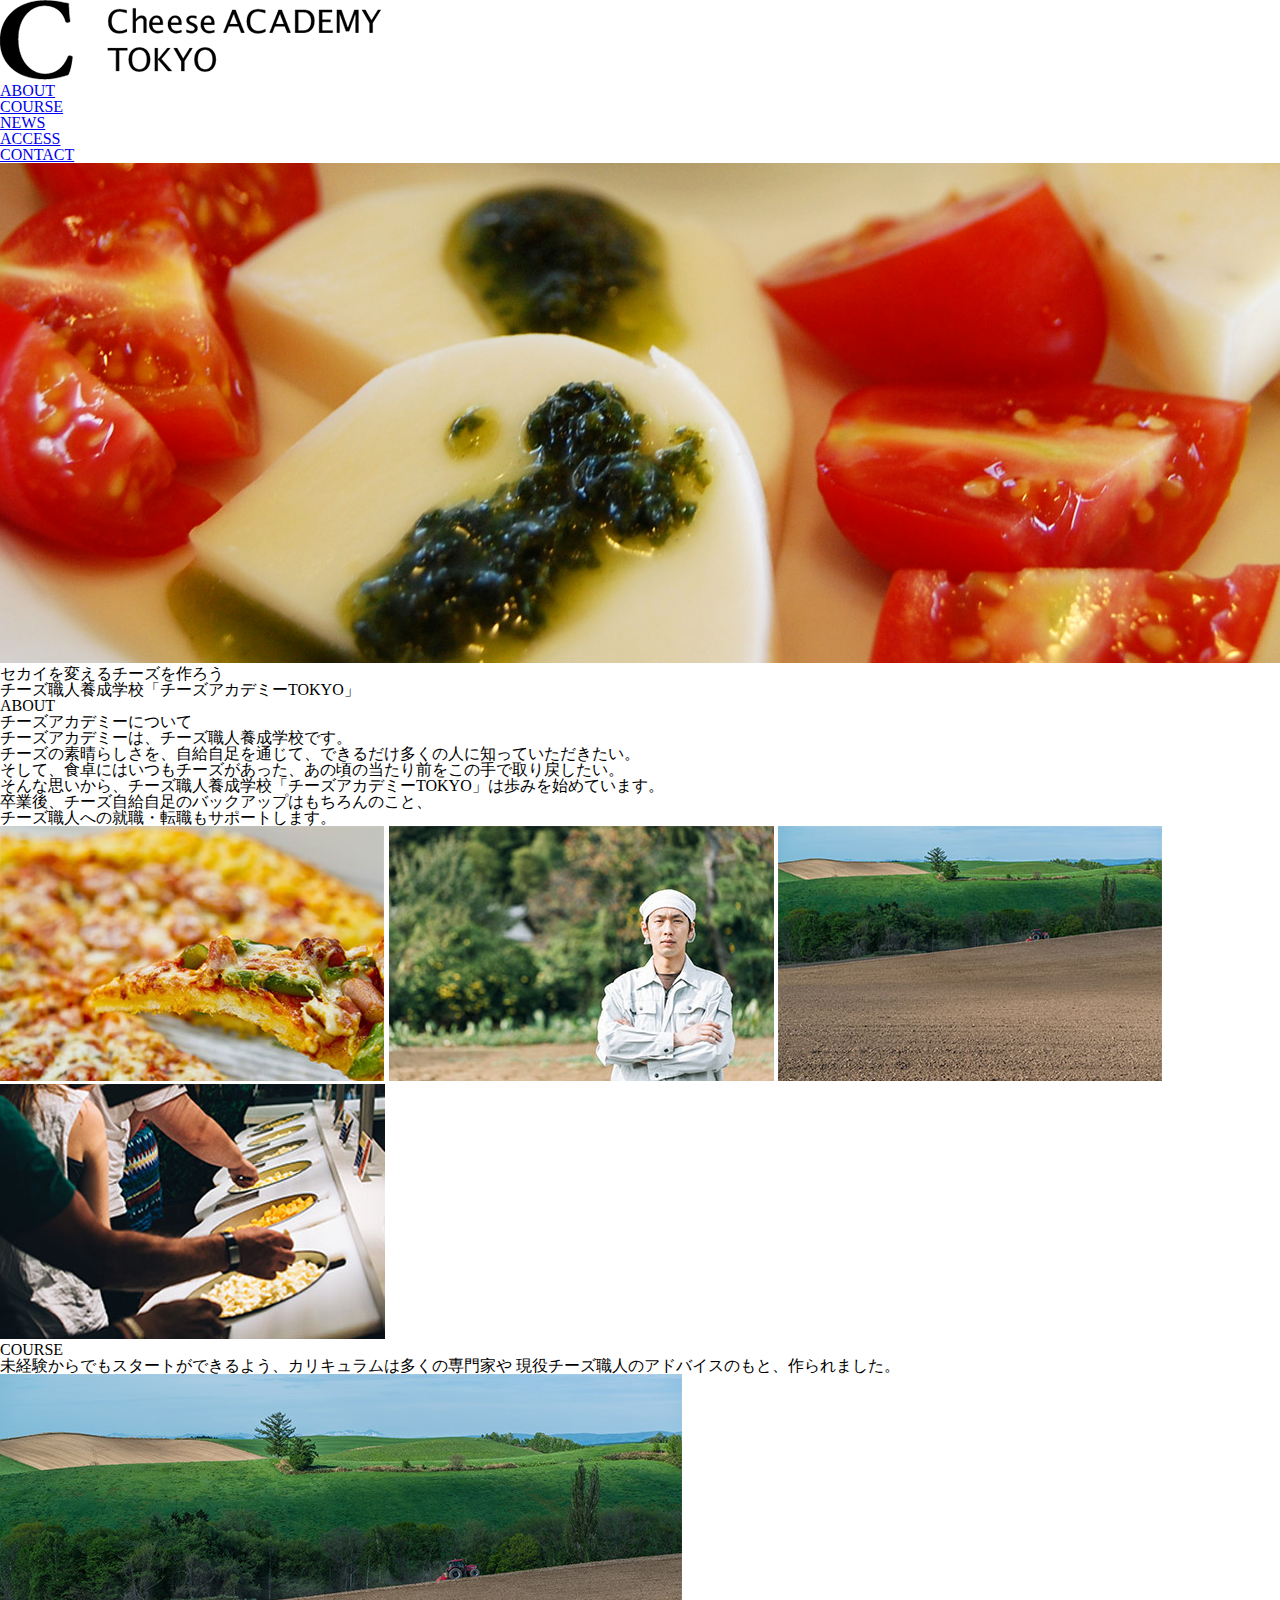
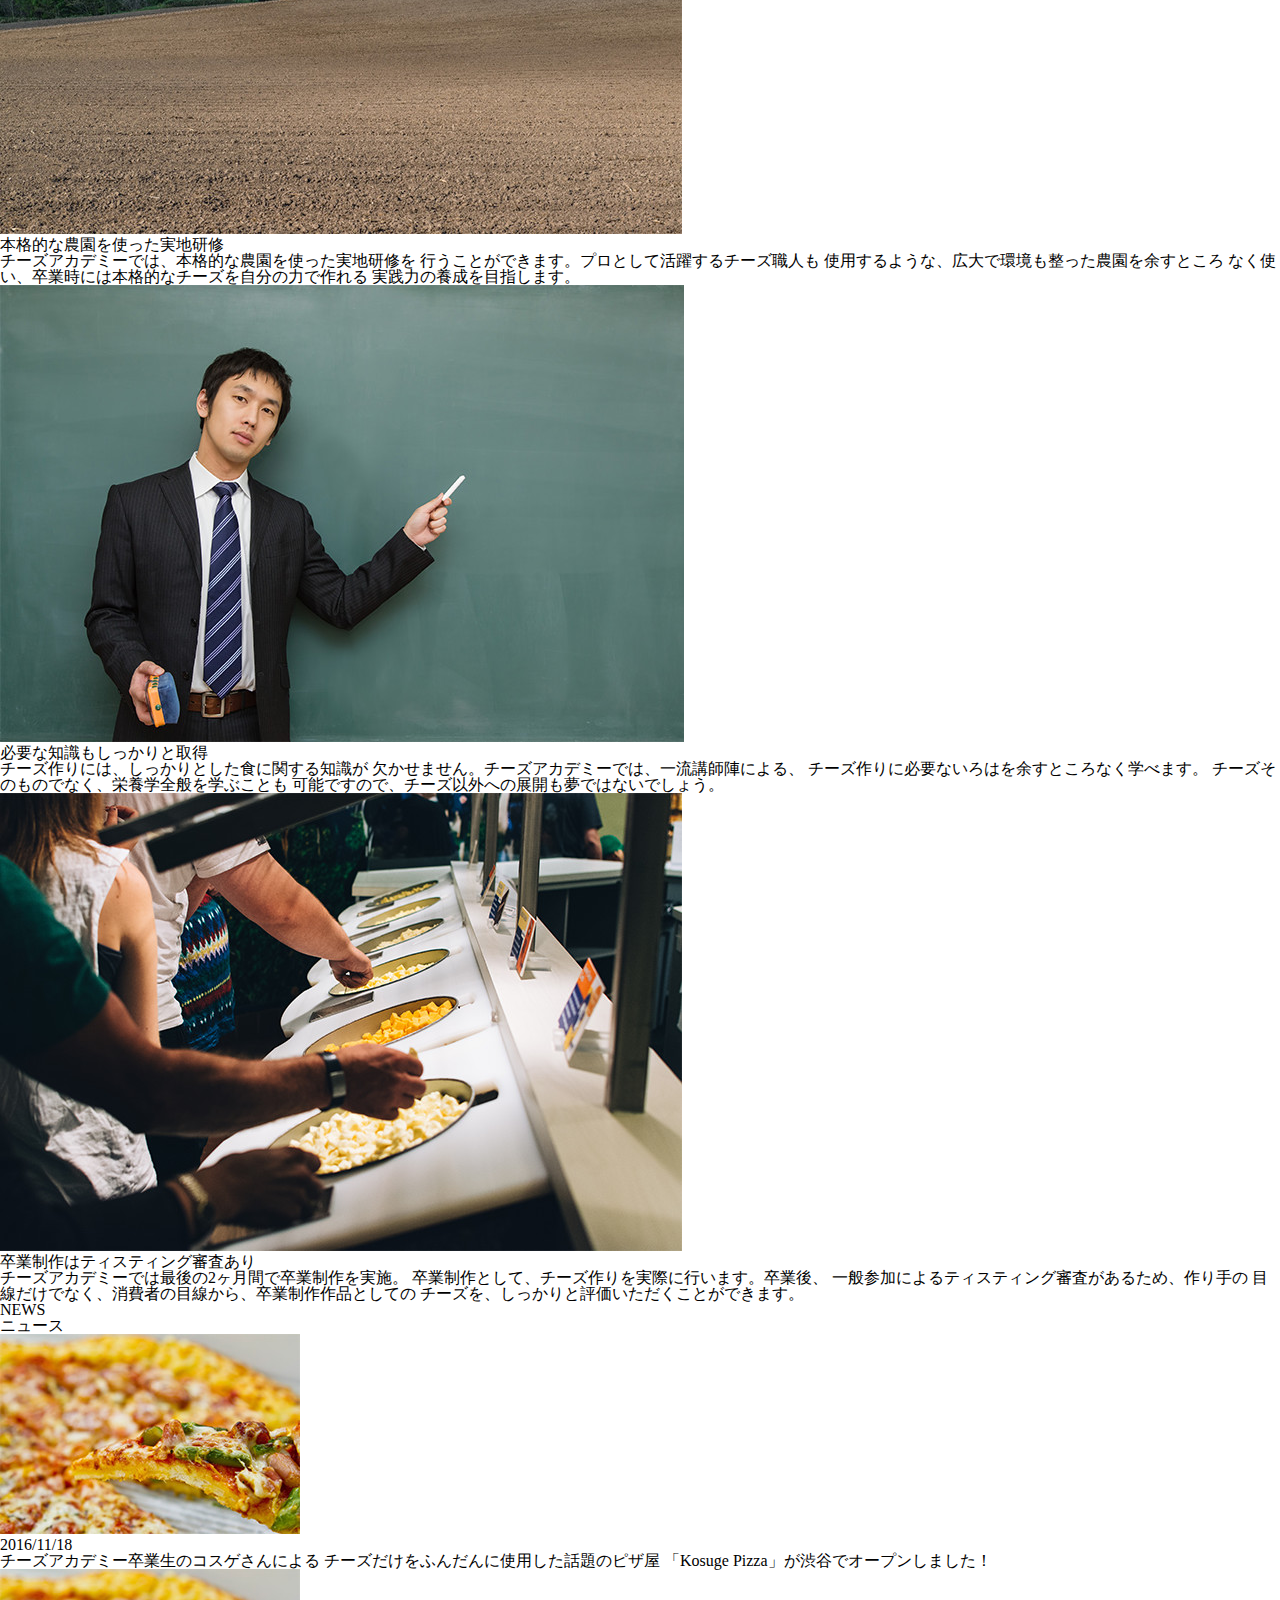
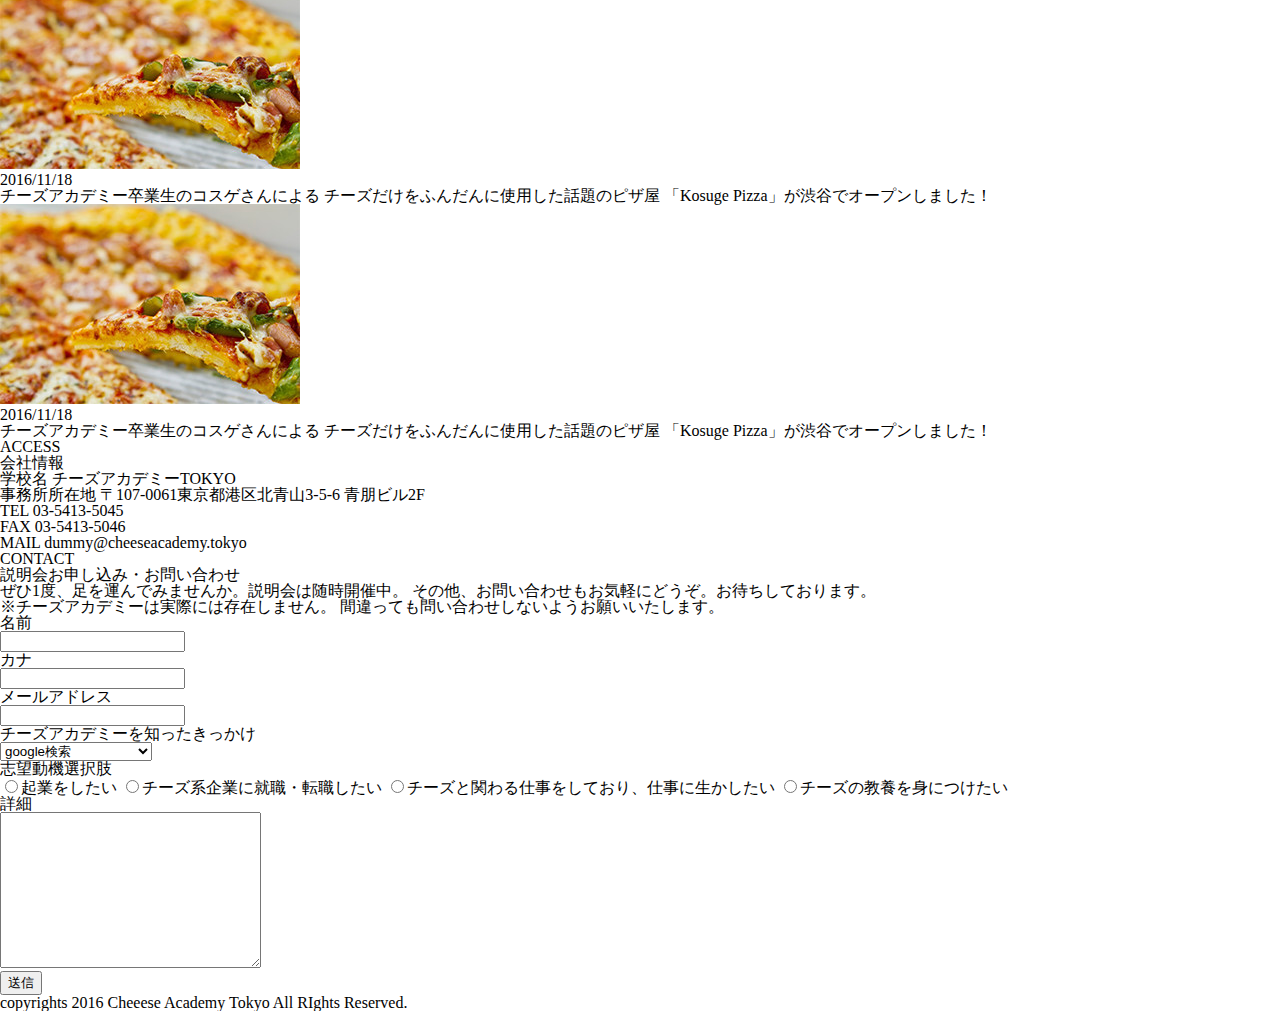
==== html_ohki_04/index.html @ 46105f8a "【チーズアカデミー】作成中_20211128" ====
<!DOCTYPE html>
<html lang="ja">
  <!-- 最初の設定は終わっています　必要な方は触ってください -->

  <head>
    <meta charset="UTF-8" />
    <meta name="viewport" content="width=device-width, initial-scale=1.0" />
    <meta http-equiv="X-UA-Compatible" content="ie=edge" />
    <title>チーズアカデミー</title>
    <link rel="stylesheet" href="css/reset.css" />
    <link rel="stylesheet" href="css/style.css" />
  </head>
  <!-- 最初の設定は終わっています　必要な方は触ってください -->

  <body>
    <header>
      <img src="img/header_logo.png" alt="サイトロゴ" />
      <nav>
        <ul>
          <li><a href="#ABOUT">ABOUT</a></li>
          <li><a href="#COURSE">COURSE</a></li>
          <li><a href="#NEWS">NEWS</a></li>
          <li><a href="#ACCESS">ACCESS</a></li>
          <li><a href="#CONTACT">CONTACT</a></li>
        </ul>
      </nav>
    </header>

    <main>
      <section id="top">
        <img src="img/mainbg.png" alt="TOP画像" />
        <h1>セカイを変えるチーズを作ろう</h1>
        <h2>チーズ職人養成学校「チーズアカデミーTOKYO」</h2>
      </section>

      <section id="ABOUT">
        <h3>ABOUT</h3>

        <h4>チーズアカデミーについて</h4>

        <p>チーズアカデミーは、チーズ職人養成学校です。</p>
        <p>
          チーズの素晴らしさを、自給自足を通じて、できるだけ多くの人に知っていただきたい。
        </p>
        <p>
          そして、食卓にはいつもチーズがあった、あの頃の当たり前をこの手で取り戻したい。
        </p>
        <p>
          そんな思いから、チーズ職人養成学校「チーズアカデミーTOKYO」は歩みを始めています。
        </p>
        <p>卒業後、チーズ自給自足のバックアップはもちろんのこと、</p>
        <p>チーズ職人への就職・転職もサポートします。</p>

        <img src="img/about_04.jpg" alt="" />
        <img src="img/about_03.jpg" alt="" />
        <img src="img/about_02.jpg" alt="" />
        <img src="img/about_01.jpg" alt="" />
      </section>

      <section id="COURSE">
        <h3>COURSE</h3>
        <p>
          未経験からでもスタートができるよう、カリキュラムは多くの専門家や
          現役チーズ職人のアドバイスのもと、作られました。
        </p>
        <img src="img/course_01.jpg" alt="" />
        <h3>本格的な農園を使った実地研修</h3>
        <p>
          チーズアカデミーでは、本格的な農園を使った実地研修を
          行うことができます。プロとして活躍するチーズ職人も
          使用するような、広大で環境も整った農園を余すところ
          なく使い、卒業時には本格的なチーズを自分の力で作れる
          実践力の養成を目指します。
        </p>

        <img src="img/course_02.jpg" alt="" />
        <h3>必要な知識もしっかりと取得</h3>
        <p>
          チーズ作りには、しっかりとした食に関する知識が
          欠かせません。チーズアカデミーでは、一流講師陣による、
          チーズ作りに必要ないろはを余すところなく学べます。
          チーズそのものでなく、栄養学全般を学ぶことも
          可能ですので、チーズ以外への展開も夢ではないでしょう。
        </p>

        <img src="img/course_03.jpg" alt="" />
        <h3>卒業制作はティスティング審査あり</h3>
        <p>
          チーズアカデミーでは最後の2ヶ月間で卒業制作を実施。
          卒業制作として、チーズ作りを実際に行います。卒業後、
          一般参加によるティスティング審査があるため、作り手の
          目線だけでなく、消費者の目線から、卒業制作作品としての
          チーズを、しっかりと評価いただくことができます。
        </p>
      </section>

      <section id="NEWS">
        <h3>NEWS</h3>
        <h4>ニュース</h4>

        <img src="img/news_img.jpg" alt="" />
        <p>2016/11/18</p>
        <p>
          チーズアカデミー卒業生のコスゲさんによる
          チーズだけをふんだんに使用した話題のピザ屋 「Kosuge
          Pizza」が渋谷でオープンしました！
        </p>

        <img src="img/news_img.jpg" alt="" />
        <p>2016/11/18</p>
        <p>
          チーズアカデミー卒業生のコスゲさんによる
          チーズだけをふんだんに使用した話題のピザ屋 「Kosuge
          Pizza」が渋谷でオープンしました！
        </p>

        <img src="img/news_img.jpg" alt="" />
        <p>2016/11/18</p>
        <p>
          チーズアカデミー卒業生のコスゲさんによる
          チーズだけをふんだんに使用した話題のピザ屋 「Kosuge
          Pizza」が渋谷でオープンしました！
        </p>
      </section>

      <section id="ACCESS">
        <h3>ACCESS</h3>
        <h4>会社情報</h4>
        <ul>
          <li>学校名 チーズアカデミーTOKYO</li>
          <li>事務所所在地 〒107-0061東京都港区北青山3-5-6 青朋ビル2F</li>
          <li>TEL 03-5413-5045</li>
          <li>FAX 03-5413-5046</li>
          <li>MAIL dummy@cheeseacademy.tokyo</li>
        </ul>
      </section>

      <section id="CONTACT">
        <h3>CONTACT</h3>
        <h4>説明会お申し込み・お問い合わせ</h4>

        <p>
          ぜひ1度、足を運んでみませんか。説明会は随時開催中。
          その他、お問い合わせもお気軽にどうぞ。お待ちしております。
        </p>

        <p>
          ※チーズアカデミーは実際には存在しません。
          間違っても問い合わせしないようお願いいたします。
        </p>

        <form action="#" method="post">
          <dl>
            <dd>名前</dd>
            <dt><input type="text" name="name" /></dt>
            <dd>カナ</dd>
            <dt><input type="text" name="kana" /></dt>
            <dd>メールアドレス</dd>
            <dt><input type="email" name="email" /></dt>
            <dd>チーズアカデミーを知ったきっかけ</dd>
            <dt>
              <select name="選択して下さい" id="選択して下さい">
                <option value="google検索">google検索</option>
                <option value="SNS">SNS</option>
                <option value="紹介">紹介</option>
                <option value="たまたま通りかかった">
                  たまたま通りかかった
                </option>
                <option value="その他">その他</option>
              </select>
            </dt>
            <dd>志望動機選択肢</dd>
            <dt>
              <label for="kigyou"
                ><input
                  type="radio"
                  name="kind"
                  id="kigyou"
                  value="起業をしたい"
                />起業をしたい</label
              >
              <label for="syuusyoku"
                ><input
                  type="radio"
                  name="kind"
                  id="syuusyoku"
                  value="チーズ系企業に就職・転職したい"
                />チーズ系企業に就職・転職したい</label
              >
              <label for="ikasu"
                ><input
                  type="radio"
                  name="kind"
                  id="ikasu"
                  value="チーズと関わる仕事をしており、仕事に生かしたい"
                />チーズと関わる仕事をしており、仕事に生かしたい</label
              >
              <label for="kyouyou"
                ><input
                  type="radio"
                  name="kind"
                  id="kyouyou"
                  value="チーズの教養を身につけたい"
                />チーズの教養を身につけたい</label
              >
            </dt>
            <dd>詳細</dd>
            <dt>
              <textarea
                name="detail"
                id="detail"
                cols="30"
                rows="10"
              ></textarea>
            </dt>
          </dl>
          <input type="submit" value="送信" />
        </form>
      </section>
    </main>

    <fooer>
      <small>copyrights 2016 Cheeese Academy Tokyo All RIghts Reserved.</small>
    </fooer>
  </body>
</html>
---- html_ohki_04/css/style.css ----
/* ここから下に記載していく */
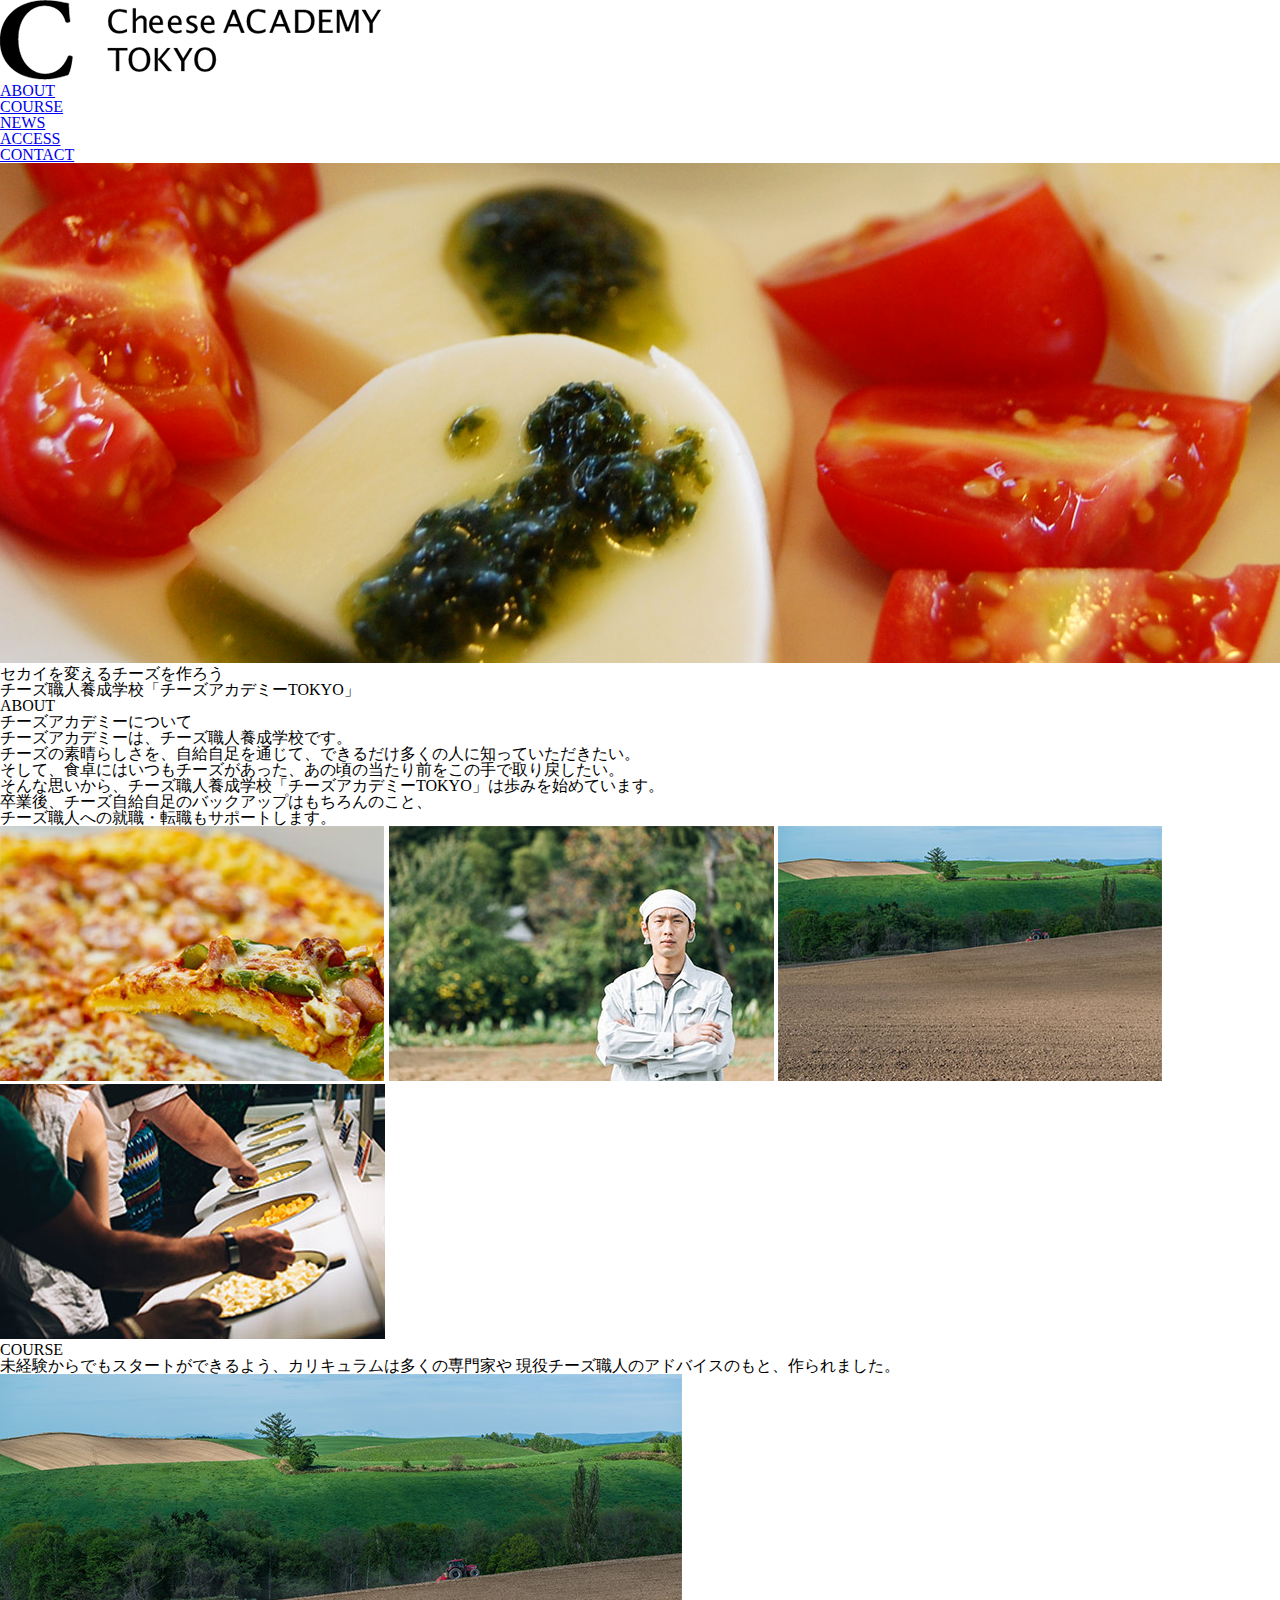
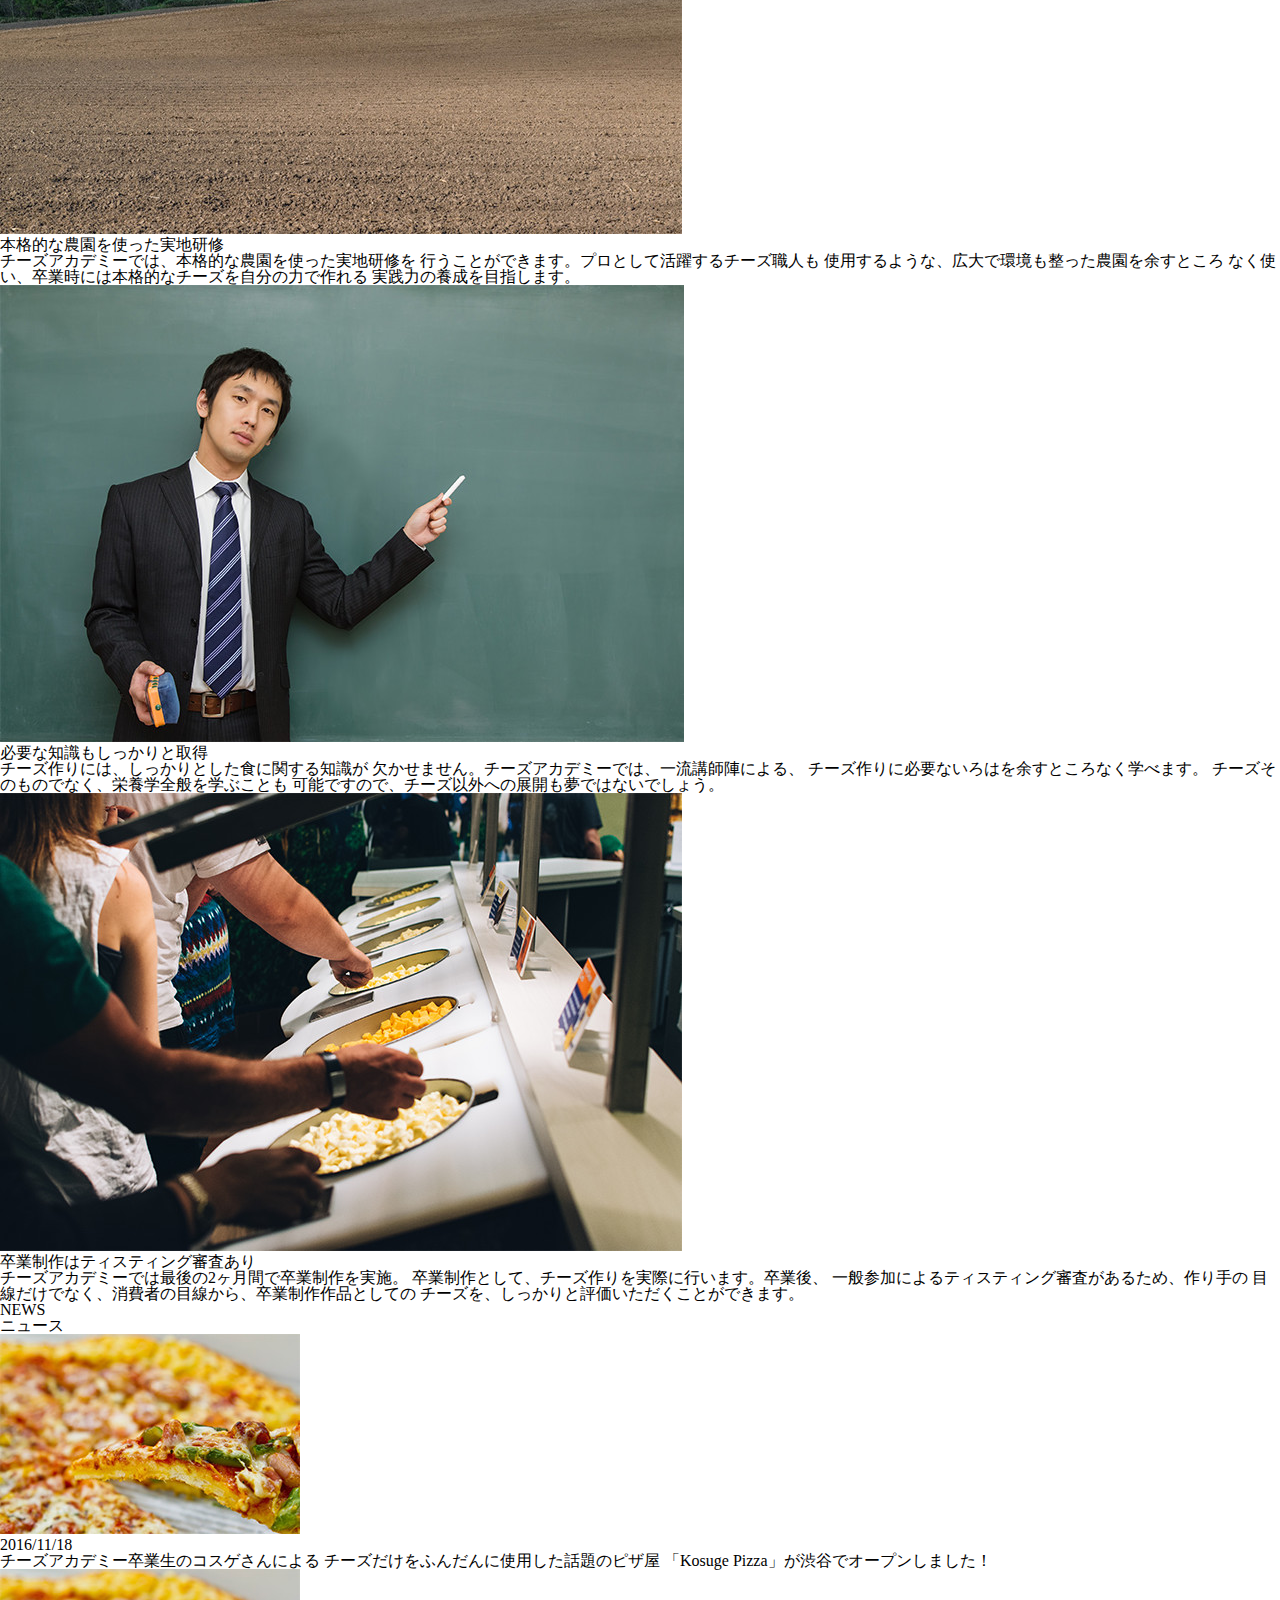
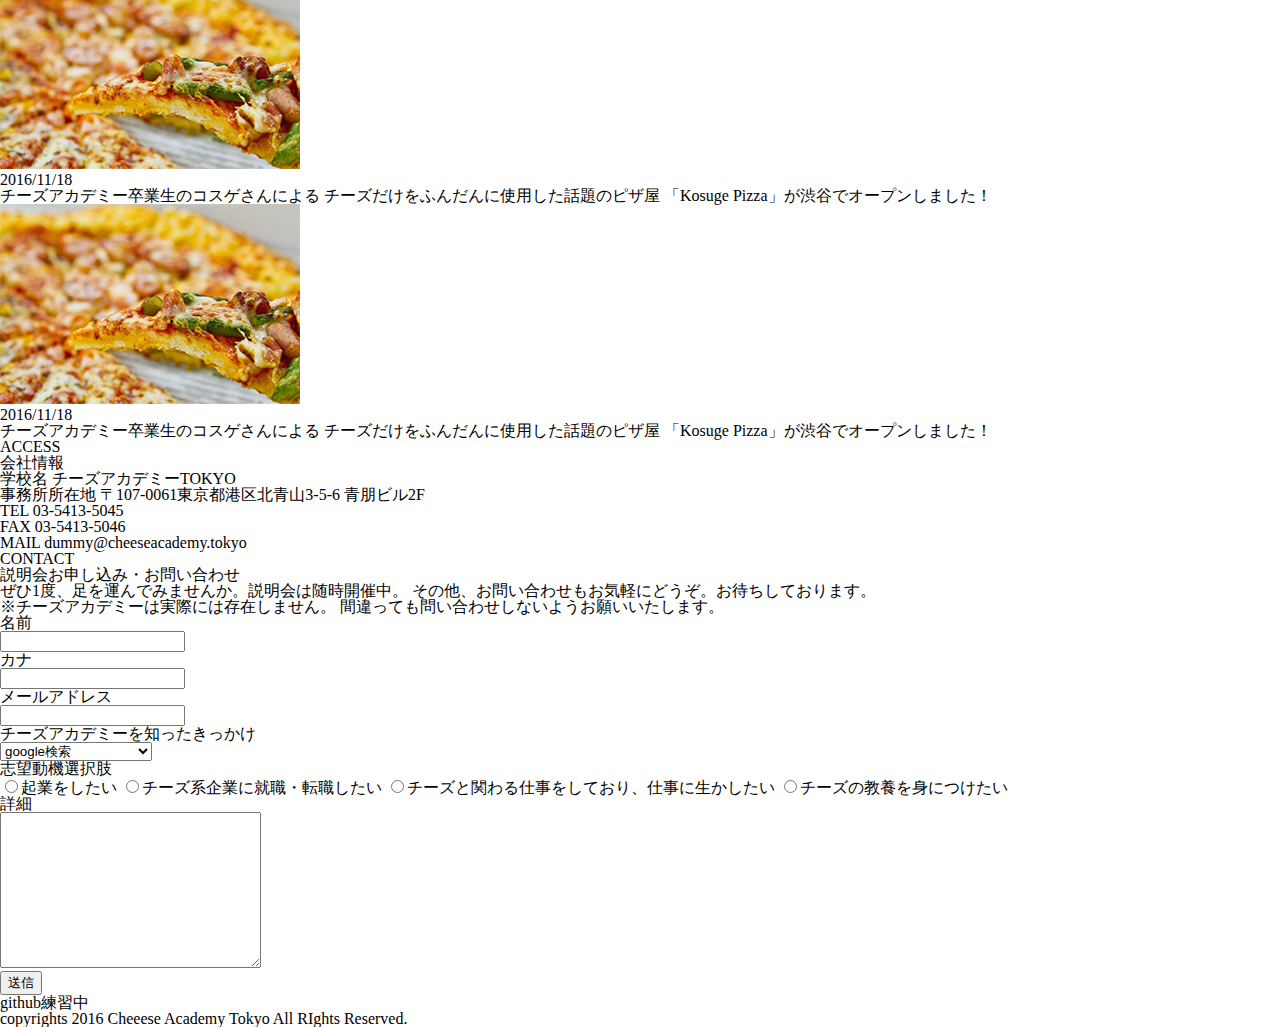
==== commit 65d90b2f: "github練習" ====
--- a/html_ohki_04/index.html
+++ b/html_ohki_04/index.html
@@ -219,6 +219,8 @@
       </section>
     </main>
 
+    <h1>github練習中</h1>
+
     <fooer>
       <small>copyrights 2016 Cheeese Academy Tokyo All RIghts Reserved.</small>
     </fooer>
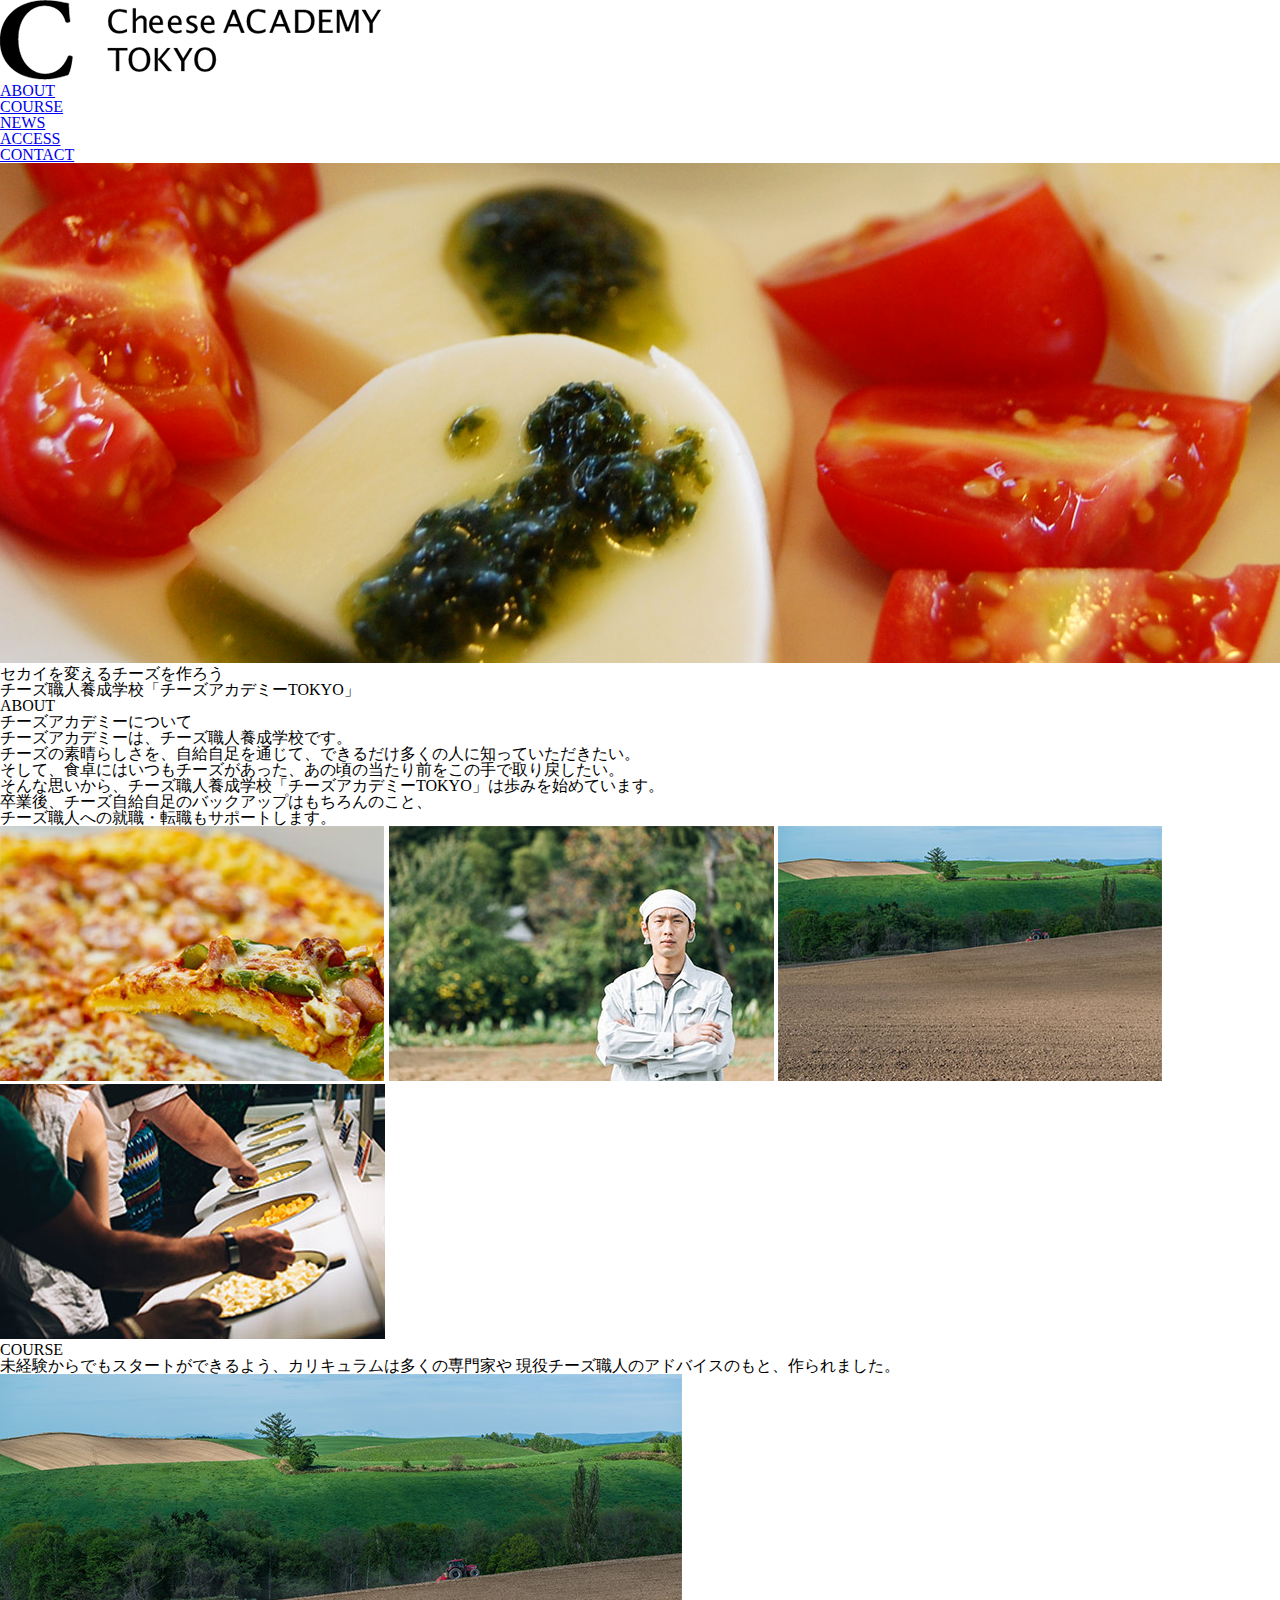
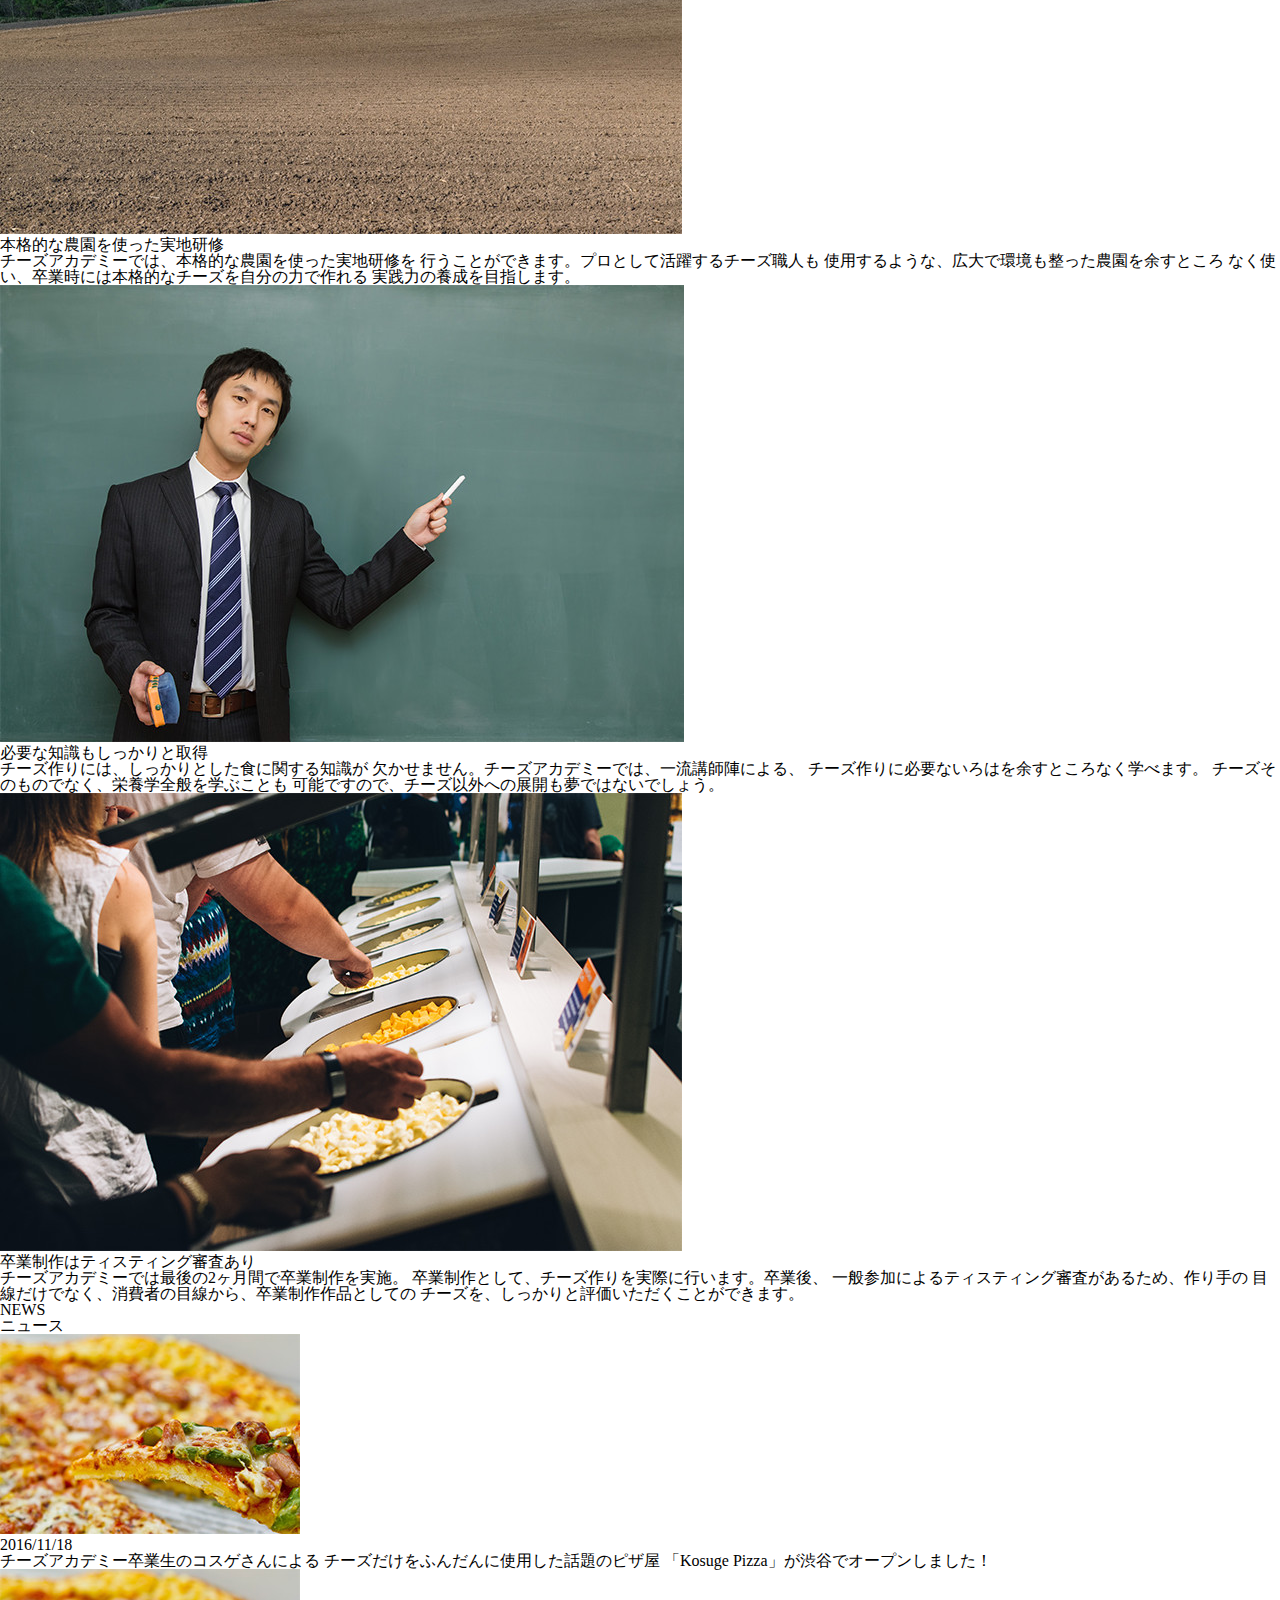
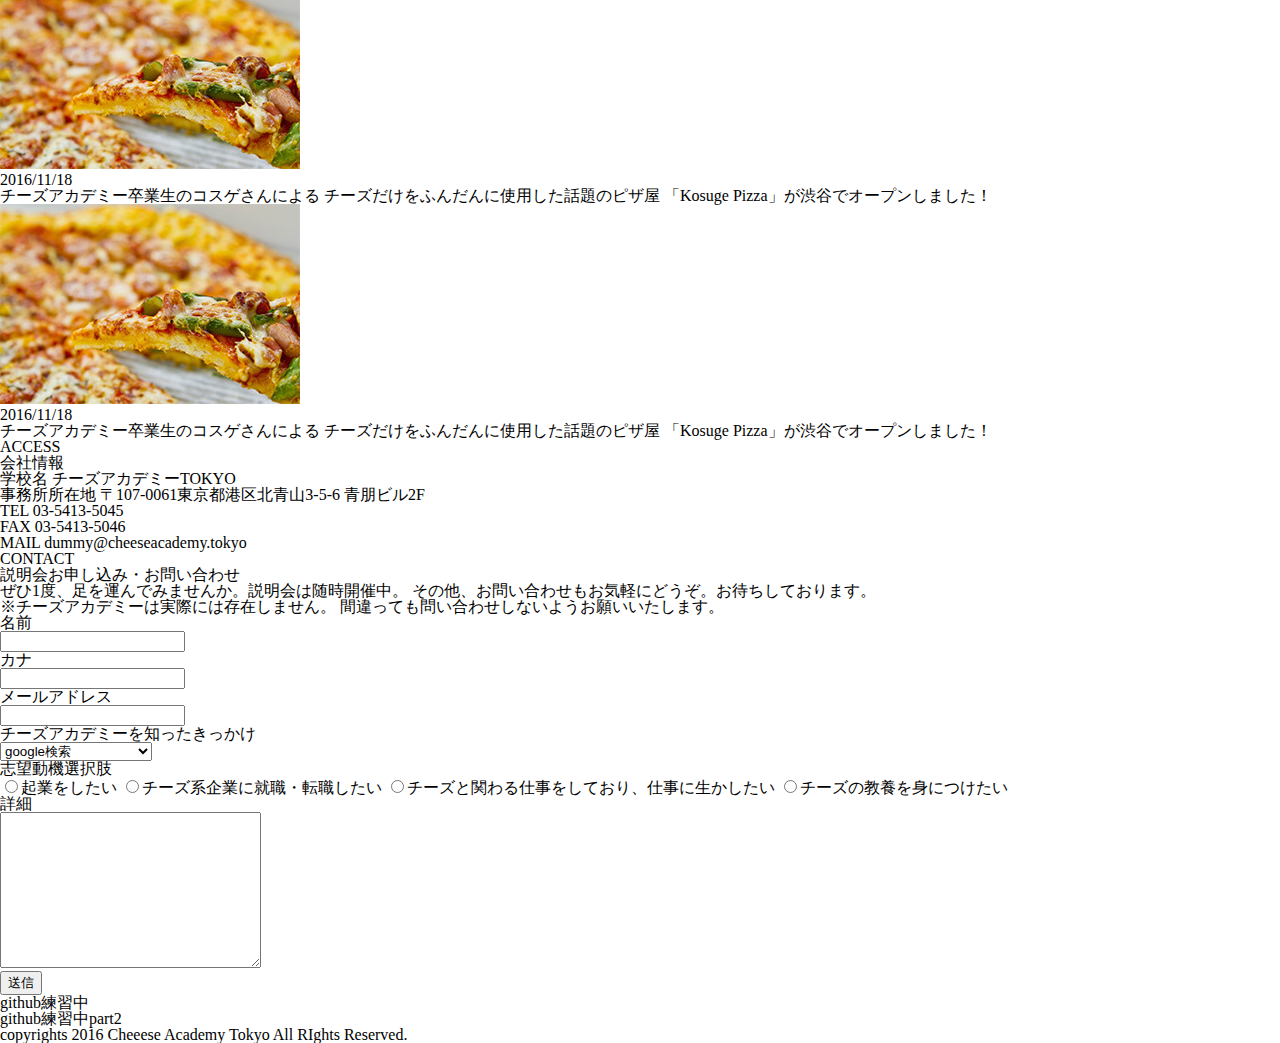
==== commit a14ef01d: "github練習中part2" ====
--- a/html_ohki_04/index.html
+++ b/html_ohki_04/index.html
@@ -221,6 +221,8 @@
 
     <h1>github練習中</h1>
 
+    <h2>github練習中part2</h2>
+
     <fooer>
       <small>copyrights 2016 Cheeese Academy Tokyo All RIghts Reserved.</small>
     </fooer>
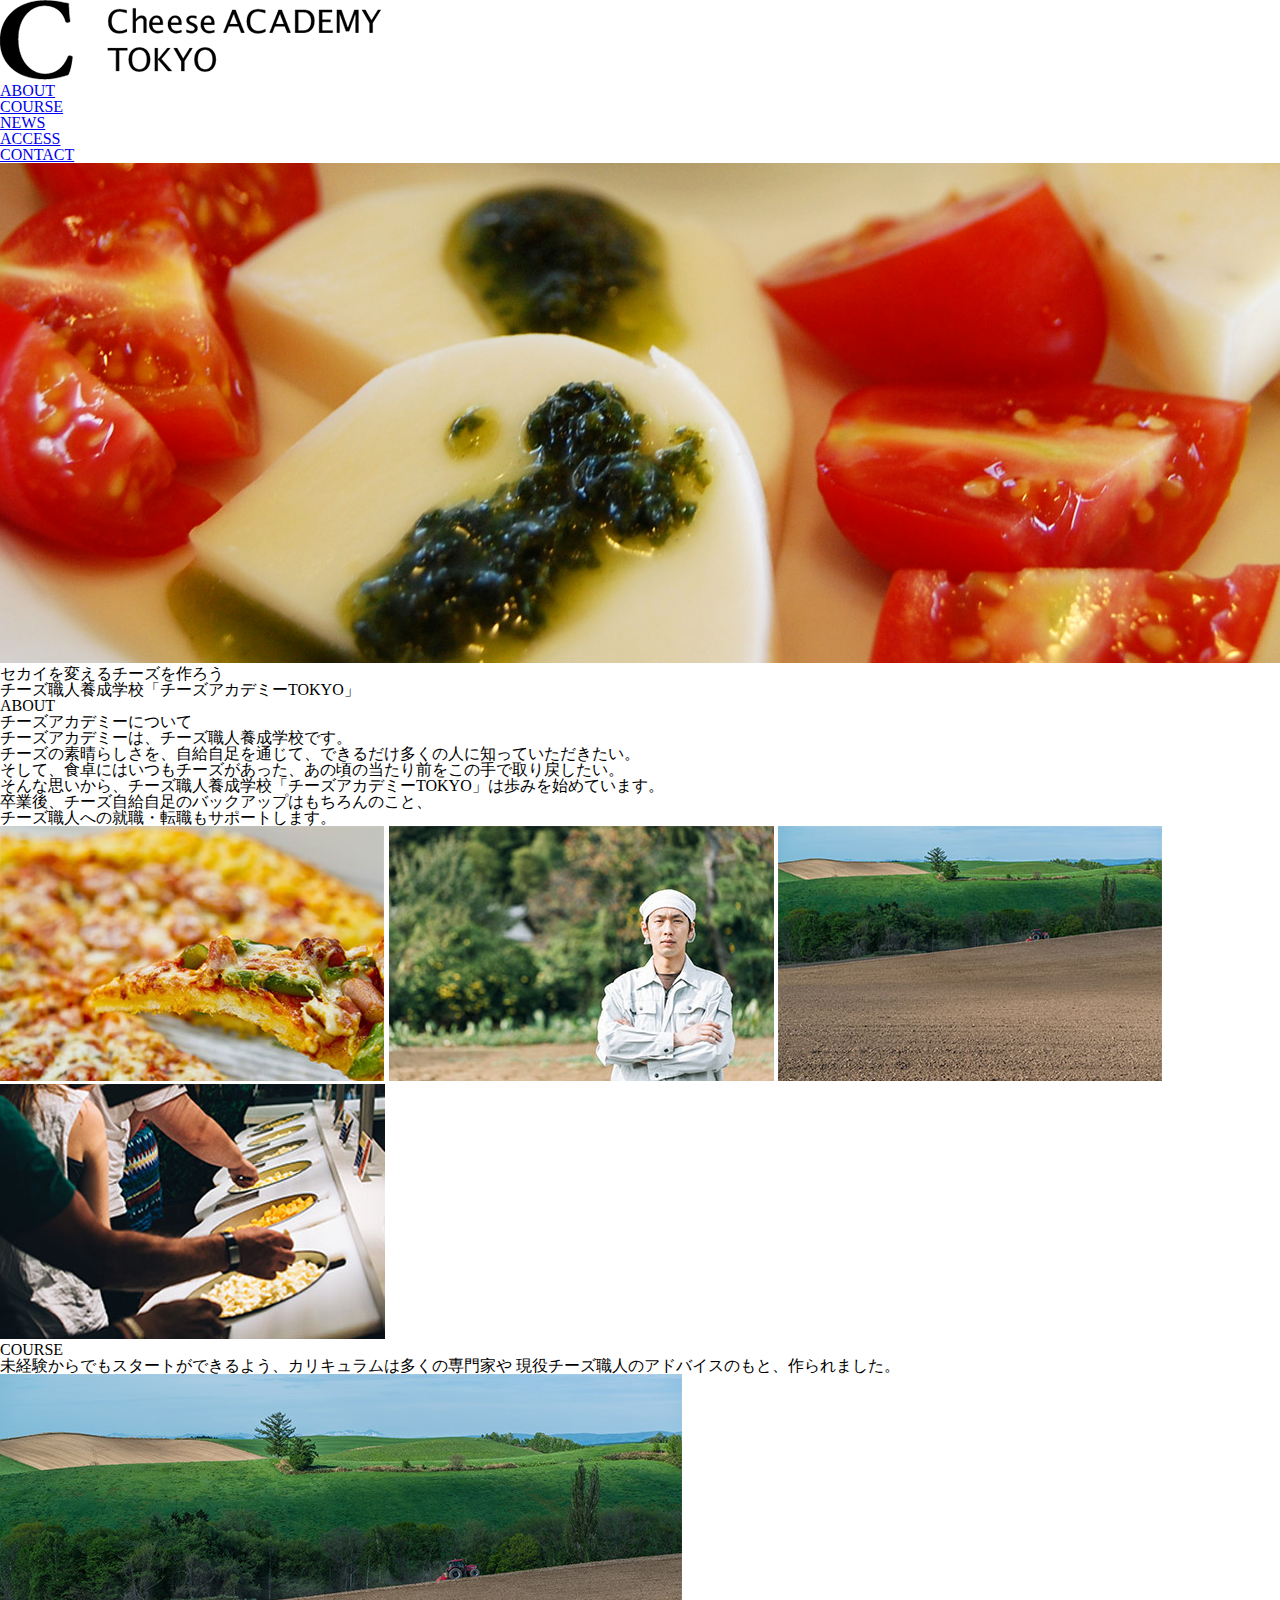
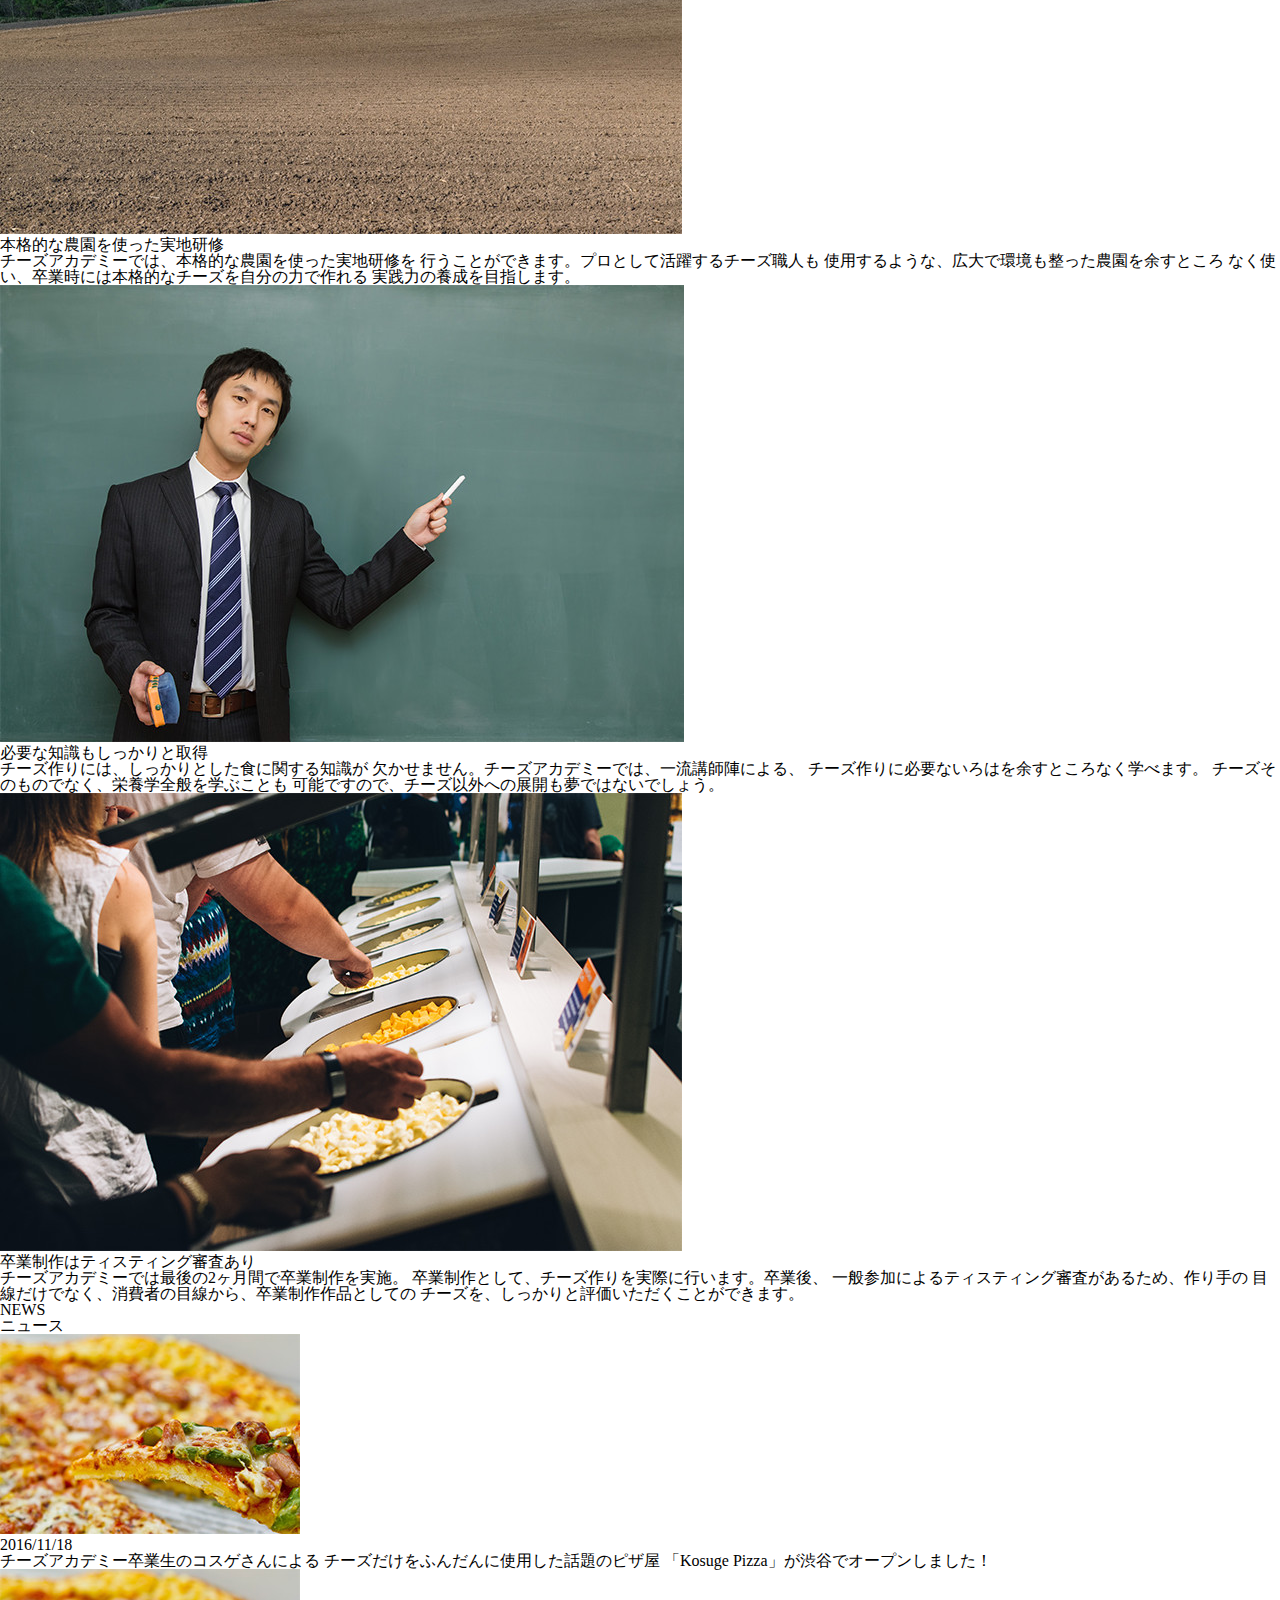
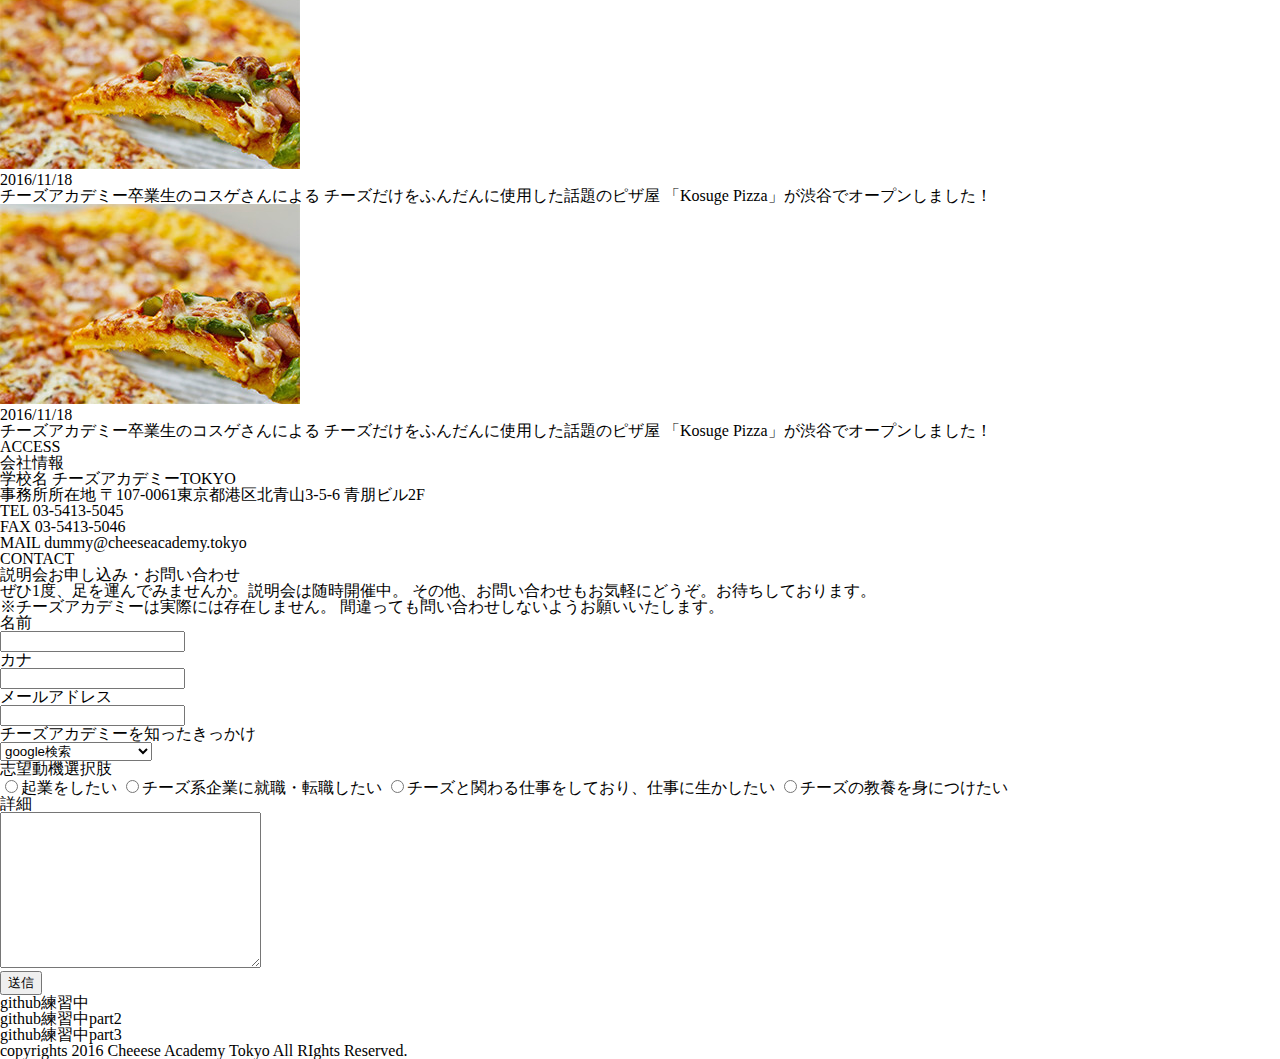
==== commit da5abaee: "github練習中part3" ====
--- a/html_ohki_04/index.html
+++ b/html_ohki_04/index.html
@@ -223,6 +223,8 @@
 
     <h2>github練習中part2</h2>
 
+    <h3>github練習中part3</h3>
+
     <fooer>
       <small>copyrights 2016 Cheeese Academy Tokyo All RIghts Reserved.</small>
     </fooer>
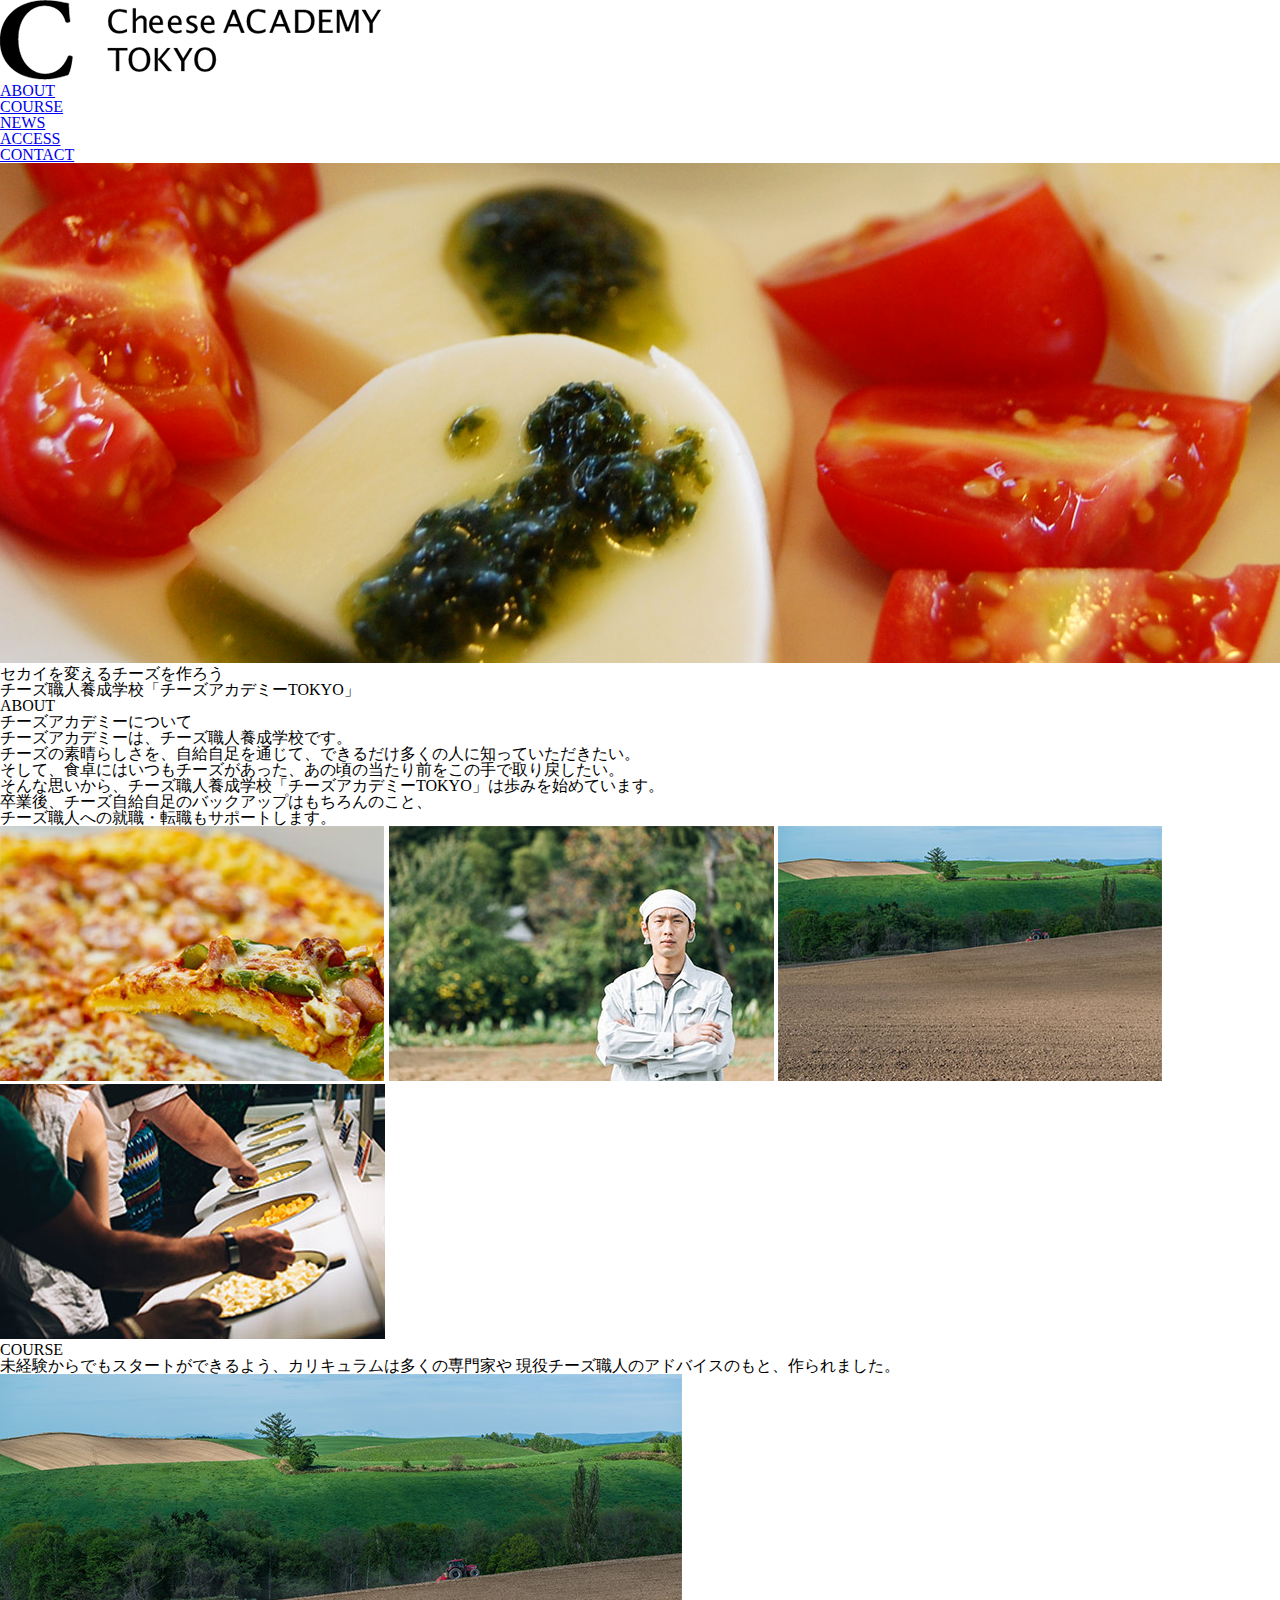
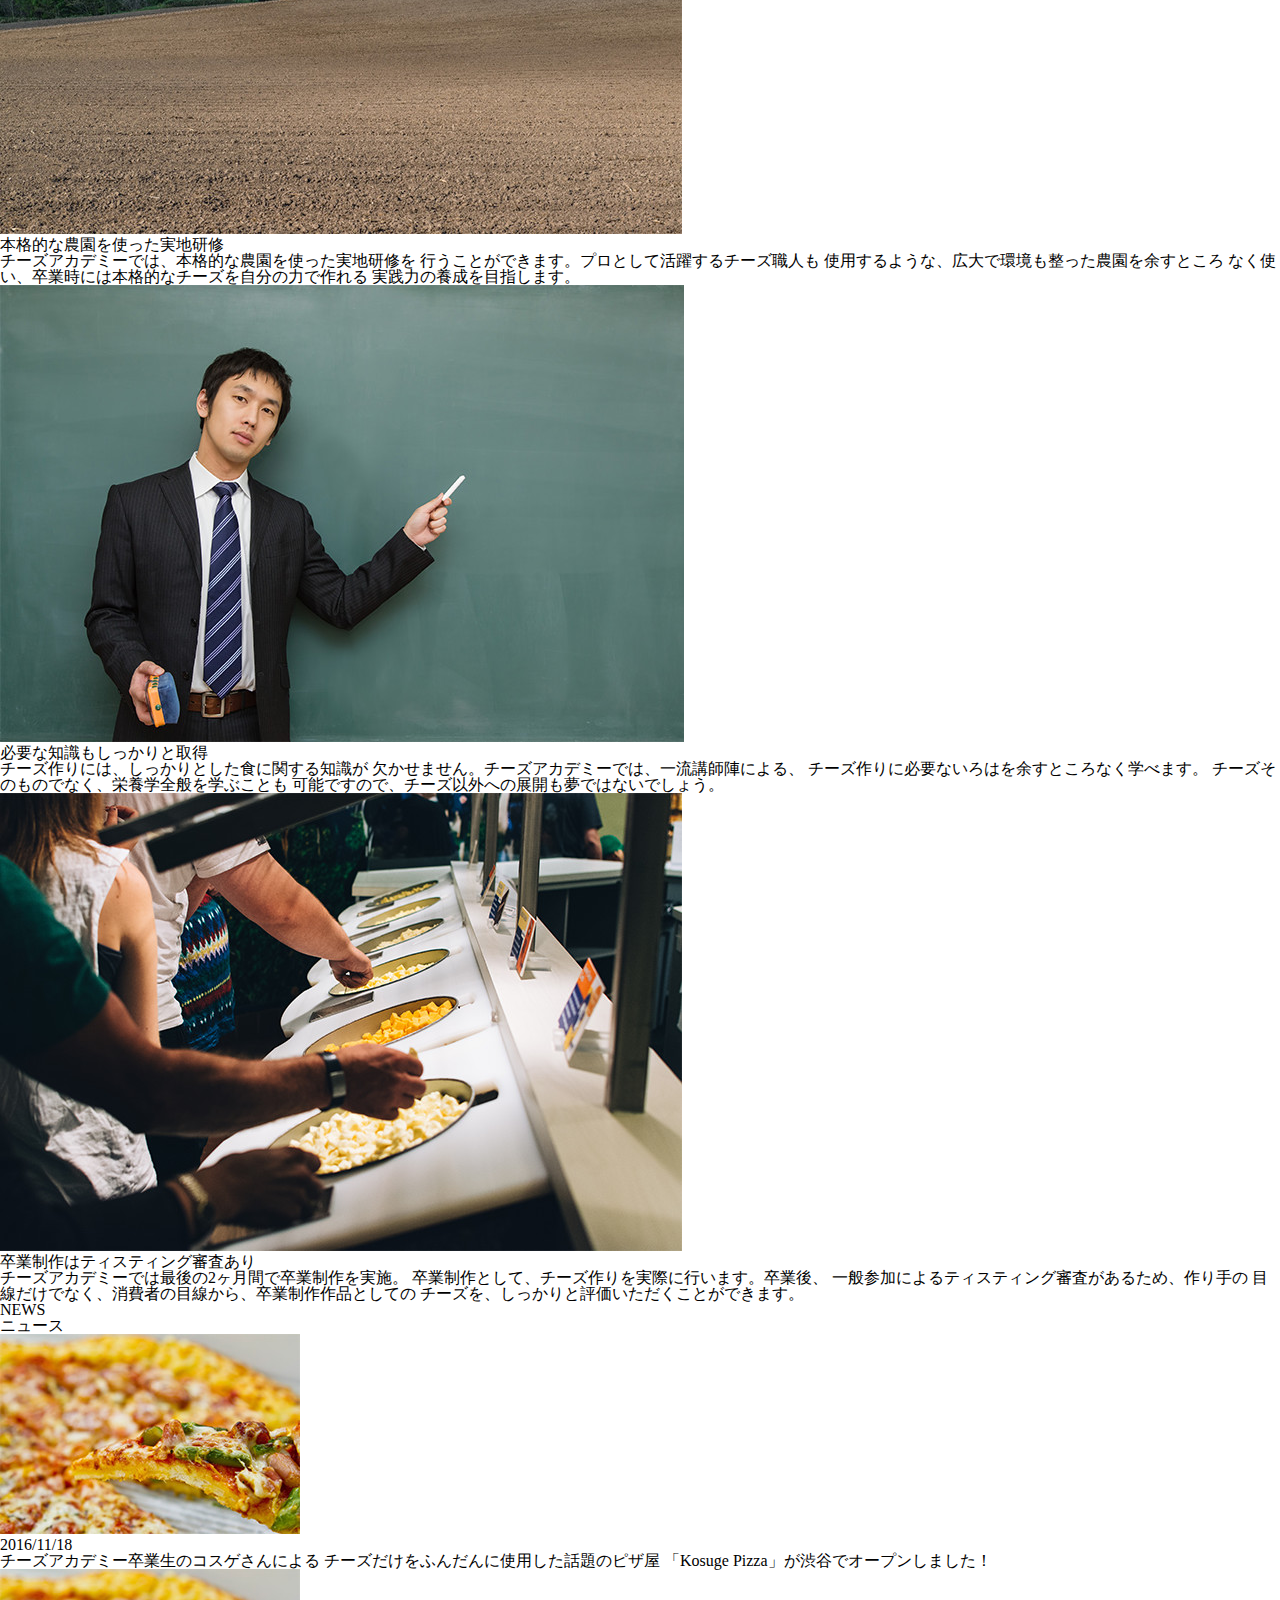
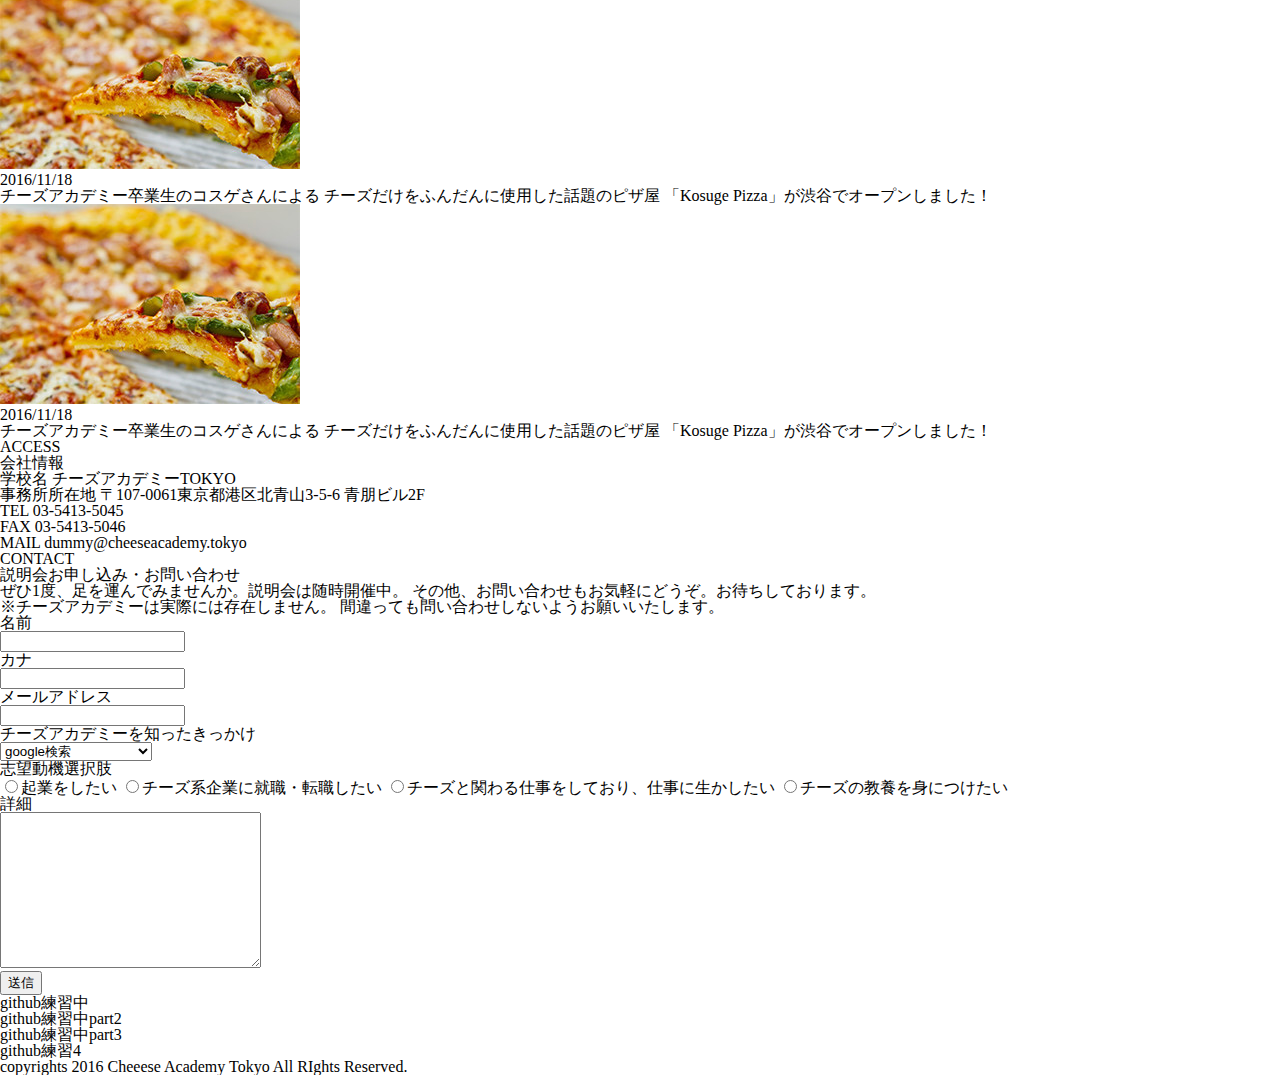
==== commit 2484720c: "github練習4" ====
--- a/html_ohki_04/index.html
+++ b/html_ohki_04/index.html
@@ -225,6 +225,8 @@
 
     <h3>github練習中part3</h3>
 
+    <h4>github練習4</h4>
+
     <fooer>
       <small>copyrights 2016 Cheeese Academy Tokyo All RIghts Reserved.</small>
     </fooer>
